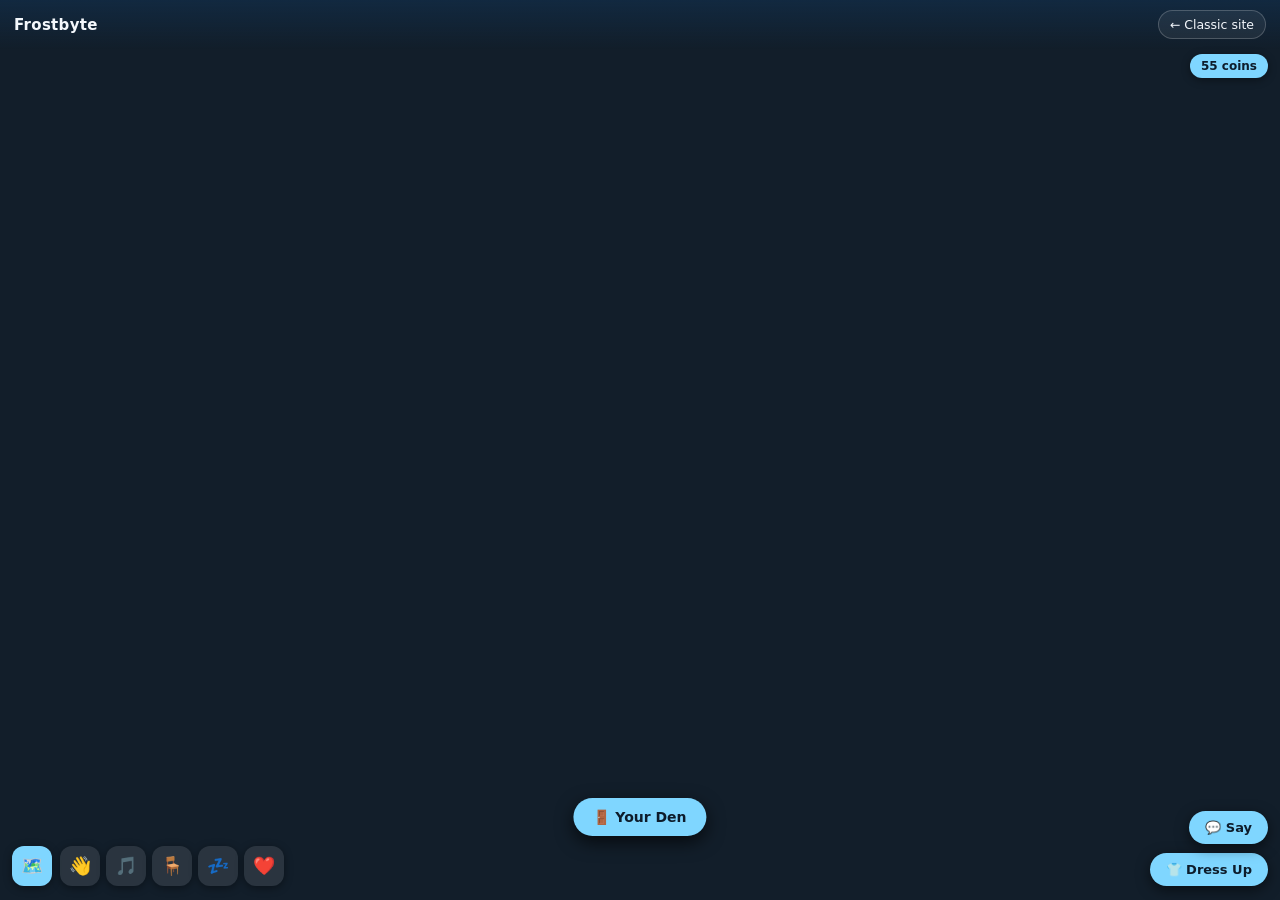
==== frostbyte/index.html @ 54ac54a5 "Deploy full package: portfolio + DominikOS + card games + Frostbyte (H1-H4) Fresh production build o" ====
<!doctype html>
<html lang="en">
<head>
  <meta charset="UTF-8" />
  <meta name="viewport" content="width=device-width, initial-scale=1.0, maximum-scale=1.0, user-scalable=no" />
  <meta name="theme-color" content="#122a42" />
  <title>Frostbyte — a Dominik Machowiak original</title>
  <meta name="description" content="Frostbyte: a cosy penguin hangout, an original mini-world built by Dominik Machowiak." />
  <link rel="icon" href="/os/icons/frostbyte.svg" />
  <style>
    :root { --bg:#122a42; --ink:#f4f8fc; --accent:#7fd6ff; --panel:#0d1c2b; }
    * { box-sizing: border-box; }
    html, body { margin:0; height:100%; background:var(--bg); color:var(--ink);
      font-family: ui-rounded, "Segoe UI", system-ui, sans-serif; overflow:hidden; overscroll-behavior:none; }
    #game { position:fixed; inset:0; width:100%; height:100%; display:block; touch-action:none; }

    /* ---- HUD ---- */
    .hud { position:fixed; z-index:5; pointer-events:none; }
    #titlebar { top:0; left:0; right:0; padding:10px 14px; display:flex; gap:12px; align-items:center;
      background:linear-gradient(#122a42ee, #122a4200); }
    #titlebar .name { font-weight:800; letter-spacing:.3px; font-size:15px; }
    #back-link { pointer-events:auto; text-decoration:none; color:var(--ink); font-size:12.5px;
      border:1px solid #ffffff33; padding:6px 11px; border-radius:999px; background:#ffffff10; white-space:nowrap; }
    #back-link:hover { background:#ffffff22; }
    #titlebar .spacer { flex:1; }

    #coin-counter { top:54px; right:12px; font-size:12px; font-weight:700; color:#0d1c2b;
      background:var(--accent); padding:5px 11px; border-radius:999px; box-shadow:0 2px 8px #0006; }

    /* ---- Dialogue overlay (NPC speech / shop / dress-up), game1 typeHtml pattern ---- */
    #dialogue-overlay { position:fixed; inset:0; z-index:30; display:flex; align-items:flex-end;
      justify-content:center; padding:0 0 max(18px, env(safe-area-inset-bottom)); background:#0006; }
    #dialogue-overlay.hidden { display:none; }
    #dialogue-box { width:min(680px, 94vw); background:#fbfbfe; color:#1a1a22; border-radius:16px;
      box-shadow:0 18px 50px #000a; padding:18px 20px; border:3px solid #0d1c2b; }
    #dialogue-header { display:flex; align-items:baseline; gap:10px; flex-wrap:wrap; margin-bottom:8px; }
    #dialogue-title { margin:0; font-size:19px; }
    #dialogue-body { font-size:16px; line-height:1.55; min-height:2.6em; }
    #dialogue-footer { display:flex; align-items:center; gap:10px; margin-top:16px; }
    #dialogue-footer button { font:inherit; font-weight:700; border-radius:10px; padding:9px 15px;
      cursor:pointer; border:2px solid #0d1c2b; background:#fff; }
    #dialogue-close { margin-left:auto; background:#122a42 !important; color:#fff; }

    /* ---- Dress Up HUD button ---- */
    #dressup-btn { position:fixed; z-index:6; right:12px; bottom:14px; pointer-events:auto;
      font:inherit; font-weight:700; font-size:13px; color:#0d1c2b; background:var(--accent);
      border:none; border-radius:999px; padding:9px 16px; cursor:pointer; box-shadow:0 4px 14px #0008; }
    #dressup-btn:active { transform:translateY(1px); }

    /* ---- Customize (dress-up) overlay ---- */
    #customize-overlay { position:fixed; inset:0; z-index:31; display:flex; align-items:center;
      justify-content:center; padding:16px; background:#0009; }
    #customize-overlay.hidden { display:none; }
    #customize-panel { width:min(560px, 96vw); max-height:90vh; overflow:auto; background:#fbfbfe;
      color:#1a1a22; border-radius:16px; box-shadow:0 18px 50px #000a; border:3px solid #0d1c2b; padding:16px 18px; }
    #customize-panel header { display:flex; align-items:center; gap:12px; margin-bottom:12px; }
    #customize-title { margin:0; font-size:20px; flex:1; }
    #customize-coins { font-weight:800; color:#0d1c2b; background:var(--accent); padding:4px 10px; border-radius:999px; font-size:13px; }
    #customize-close { font:inherit; font-weight:700; border:2px solid #0d1c2b; background:#122a42; color:#fff;
      border-radius:10px; padding:7px 12px; cursor:pointer; }
    #customize-tabs { display:flex; flex-wrap:wrap; gap:6px; margin-bottom:12px; }
    .cz-tab { font:inherit; font-weight:700; font-size:13px; border:2px solid #0d1c2b; background:#fff;
      color:#1a1a22; border-radius:999px; padding:6px 12px; cursor:pointer; }
    .cz-tab.active { background:#122a42; color:#fff; }
    #customize-grid { display:grid; grid-template-columns:repeat(auto-fill, minmax(96px, 1fr)); gap:8px; }
    .cz-cell { display:flex; flex-direction:column; align-items:center; gap:4px; font:inherit;
      border:2px solid #cdd6e0; background:#fff; border-radius:12px; padding:10px 6px; cursor:pointer; }
    .cz-cell.equipped { border-color:#2a7a7a; box-shadow:0 0 0 2px #2a7a7a55 inset; }
    .cz-cell.locked { opacity:.72; }
    .cz-swatch { width:34px; height:34px; border-radius:8px; border:2px solid #0d1c2b33; }
    .cz-swatch.cz-item { background:var(--tint, #ccc); }
    .cz-label { font-size:12px; font-weight:700; text-align:center; line-height:1.15; }
    .cz-state { font-size:11px; font-weight:800; color:#2a7a7a; }
    .cz-cell.locked .cz-state { color:#b06a2a; }

    /* ---- Interact prompt (shown near an interactable) ---- */
    #interact-prompt { position:fixed; z-index:6; left:50%; bottom:64px; transform:translate(-50%, 14px);
      pointer-events:auto; font:inherit; font-weight:700; font-size:14px; color:#0d1c2b; background:var(--accent);
      border:none; border-radius:999px; padding:11px 20px; cursor:pointer; opacity:0; display:none;
      box-shadow:0 6px 18px #000a; transition:opacity .15s, transform .15s; }
    #interact-prompt.show { display:inline-block; opacity:1; transform:translate(-50%, 0); }
    #interact-prompt:active { transform:translate(-50%, 2px); }

    /* ---- Coin toast (earned coins after a minigame) ---- */
    #coin-toast { position:fixed; z-index:7; left:50%; top:72px; transform:translate(-50%, -8px);
      font-weight:800; font-size:15px; color:#0b1a00; background:#86bc25; padding:8px 16px; border-radius:999px;
      box-shadow:0 4px 14px #0008; opacity:0; display:none; transition:opacity .3s, transform .3s; pointer-events:none; }
    #coin-toast.show { display:block; opacity:1; transform:translate(-50%, 0); }

    /* ---- Social HUD: Say button + emote bar ---- */
    #say-btn { position:fixed; z-index:6; right:12px; bottom:56px; pointer-events:auto; font:inherit;
      font-weight:700; font-size:13px; color:#0d1c2b; background:var(--accent); border:none; border-radius:999px;
      padding:9px 16px; cursor:pointer; box-shadow:0 4px 14px #0008; }
    #say-btn:active { transform:translateY(1px); }
    /* Decorate (edit-mode) button — den-only, stacked above Say (FROSTBYTE-HOME-PLAN §4.2). */
    #edit-btn { position:fixed; z-index:6; right:12px; bottom:98px; pointer-events:auto; font:inherit;
      font-weight:700; font-size:13px; color:#0d1c2b; background:var(--accent); border:none; border-radius:999px;
      padding:9px 16px; cursor:pointer; box-shadow:0 4px 14px #0008; }
    #edit-btn:active { transform:translateY(1px); }
    /* Island map button — pinned bottom-left, the classic corner (FROSTBYTE-HOME-PLAN §2.1);
       the emote bar shifts right to make room. */
    #map-btn { position:fixed; z-index:6; left:12px; bottom:14px; pointer-events:auto; font-size:18px;
      line-height:1; width:40px; height:40px; border:none; border-radius:12px; color:#0d1c2b;
      background:var(--accent); cursor:pointer; box-shadow:0 2px 8px #0006; }
    #map-btn:active { transform:translateY(1px); }
    #emote-bar { position:fixed; z-index:6; left:60px; bottom:14px; display:flex; gap:6px; pointer-events:auto; }
    .emote-btn { font-size:18px; line-height:1; width:40px; height:40px; border:none; border-radius:12px;
      background:#ffffff1a; cursor:pointer; box-shadow:0 2px 8px #0006; }
    .emote-btn:hover { background:#ffffff33; }
    .emote-btn:active { transform:translateY(1px); }

    .sr-only { position:absolute; width:1px; height:1px; padding:0; margin:-1px; overflow:hidden;
      clip:rect(0,0,0,0); white-space:nowrap; border:0; }
  </style>
</head>
<body>
  <canvas id="game" aria-label="Frostbyte — a cosy penguin hangout"></canvas>

  <!-- HUD -->
  <div id="titlebar" class="hud">
    <div class="name">Frostbyte</div>
    <div class="spacer"></div>
    <a id="back-link" href="../">← Classic site</a>
  </div>
  <div id="coin-counter" class="hud" hidden>0 coins</div>
  <button id="dressup-btn" type="button">👕 Dress Up</button>
  <button id="interact-prompt" type="button">▶ Interact</button>
  <div id="coin-toast" role="status" aria-live="polite"></div>
  <button id="say-btn" type="button">💬 Say</button>
  <button id="edit-btn" type="button" hidden>🖌️ Decorate</button>
  <button id="map-btn" type="button" aria-label="Island map (M)" title="Island map (M)">🗺️</button>
  <div id="emote-bar" aria-label="Emotes"></div>
  <div id="chat-live" class="sr-only" aria-live="polite"></div>

  <!-- Customize (dress-up) overlay -->
  <div id="customize-overlay" class="hidden" role="dialog" aria-modal="true" aria-labelledby="customize-title">
    <div id="customize-panel">
      <header>
        <h2 id="customize-title">Dress Up</h2>
        <span id="customize-coins" aria-live="polite">0 coins</span>
        <button id="customize-close" type="button" aria-label="Close">Close ✕</button>
      </header>
      <div id="customize-tabs" role="tablist"></div>
      <div id="customize-grid"></div>
    </div>
  </div>

  <!-- Dialogue overlay -->
  <div id="dialogue-overlay" class="hidden" role="dialog" aria-modal="true" aria-labelledby="dialogue-title">
    <div id="dialogue-box">
      <header id="dialogue-header">
        <h2 id="dialogue-title"></h2>
      </header>
      <div id="dialogue-body"></div>
      <footer id="dialogue-footer">
        <button id="dialogue-close" type="button" aria-label="Close">Close ✕</button>
      </footer>
    </div>
  </div>

  <!-- SEO / no-JS fallback -->
  <noscript>
    <div style="padding:24px; max-width:640px; margin:auto;">
      <h1>Frostbyte</h1>
      <p>An original penguin hangout by Dominik Machowiak. Enable JavaScript to play it, or
         visit the <a href="https://dominikmachowiak.com">classic site</a>.</p>
    </div>
  </noscript>

  <!-- os-bridge MUST load before main.js so KAPLAY captures the right references -->
  <script src="./os-bridge.js"></script>
  <script type="module" src="./main.js"></script>
</body>
</html>
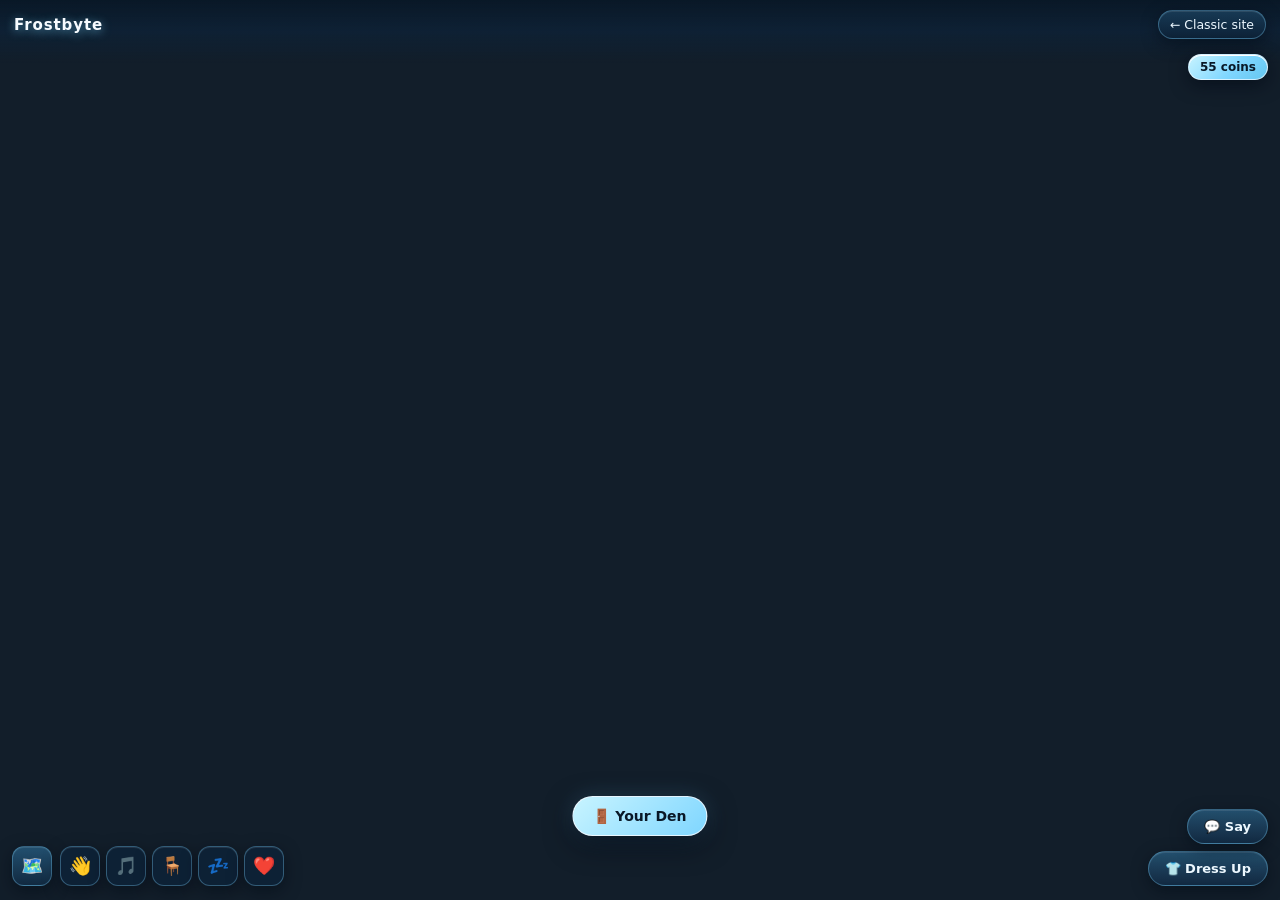
==== commit c9aaf358: "Deploy 2026-07-22 13:35" ====
--- a/frostbyte/index.html
+++ b/frostbyte/index.html
@@ -104,10 +104,88 @@
       background:var(--accent); cursor:pointer; box-shadow:0 2px 8px #0006; }
     #map-btn:active { transform:translateY(1px); }
     #emote-bar { position:fixed; z-index:6; left:60px; bottom:14px; display:flex; gap:6px; pointer-events:auto; }
+    #emote-bar[hidden] { display:none; }
     .emote-btn { font-size:18px; line-height:1; width:40px; height:40px; border:none; border-radius:12px;
       background:#ffffff1a; cursor:pointer; box-shadow:0 2px 8px #0006; }
     .emote-btn:hover { background:#ffffff33; }
     .emote-btn:active { transform:translateY(1px); }
+
+    /* ---- Frosted-ice polish system ---- */
+    :root {
+      --bg:#091827; --ink:#edf8ff; --muted:#a9c6d9; --accent:#7fd6ff;
+      --accent-deep:#3b8fb8; --panel:#122a42; --panel-hi:#193d59;
+      --glass:#0d2238e8; --rim:#7fd6ff55; --amber:#ffba5c; --shadow:#020914cc;
+    }
+    html, body { background:var(--bg); color:var(--ink); font-family:"Segoe UI", system-ui, sans-serif; }
+    #titlebar { padding:10px 14px 24px; background:linear-gradient(180deg, #091827f5 0%, #0d2238bd 48%, transparent 100%); }
+    #titlebar .name { color:#f7fbff; letter-spacing:.9px; text-shadow:0 2px 10px #7fd6ff99; }
+    #back-link, #dressup-btn, #say-btn, #edit-btn, #map-btn, .emote-btn,
+    #dialogue-footer button, #customize-close, .cz-tab {
+      color:var(--ink); background:linear-gradient(180deg, #193d59ed, #0d2238f2);
+      border:1px solid var(--rim); box-shadow:inset 0 1px 0 #ffffff18, 0 5px 16px #02091480;
+      transition:transform .14s ease, border-color .14s ease, background .14s ease, box-shadow .14s ease;
+    }
+    #back-link:hover, #dressup-btn:hover, #say-btn:hover, #edit-btn:hover, #map-btn:hover,
+    .emote-btn:hover, #dialogue-footer button:hover, #customize-close:hover, .cz-tab:hover {
+      background:linear-gradient(180deg, #245373f2, #122a42f5); border-color:#7fd6ffaa;
+      box-shadow:inset 0 1px 0 #ffffff20, 0 6px 20px #020914a8, 0 0 0 1px #7fd6ff22;
+    }
+    #back-link:focus-visible, #dressup-btn:focus-visible, #say-btn:focus-visible, #edit-btn:focus-visible,
+    #map-btn:focus-visible, .emote-btn:focus-visible, #dialogue-footer button:focus-visible,
+    #customize-close:focus-visible, .cz-tab:focus-visible, .cz-cell:focus-visible {
+      outline:2px solid var(--accent); outline-offset:3px;
+    }
+    #dressup-btn, #say-btn, #edit-btn { color:var(--ink); background:linear-gradient(180deg, #245373ed, #122a42f2); }
+    #map-btn { color:var(--ink); background:linear-gradient(180deg, #245373f2, #122a42f5); }
+    .emote-btn { color:var(--ink); background:#0d2238dc; }
+    #coin-counter, #customize-coins { color:#091827; background:linear-gradient(135deg, #c8f4ff, #7fd6ff 58%, #65c6ef); border:1px solid #f7fbffaa; box-shadow:inset 0 1px 0 #fff, 0 5px 18px #02091499; }
+    #coin-counter.bump { animation:coin-bump .38s cubic-bezier(.2,.9,.25,1.35); }
+
+    #dialogue-overlay, #customize-overlay { background:#020914b8; backdrop-filter:blur(8px); -webkit-backdrop-filter:blur(8px); }
+    #dialogue-box, #customize-panel {
+      color:var(--ink); background:linear-gradient(155deg, #193d59f2, #0d2238f7 52%, #091827fa);
+      border:1px solid var(--rim); border-radius:18px;
+      box-shadow:inset 0 1px 0 #ffffff20, 0 22px 70px var(--shadow), 0 0 0 1px #091827;
+      backdrop-filter:blur(14px); -webkit-backdrop-filter:blur(14px);
+    }
+    #customize-panel, #catalog-panel, #map-panel, #chat-panel, #edit-tray-strip { scrollbar-width:thin; scrollbar-color:#3b8fb8 #091827; }
+    :is(#customize-panel, #catalog-panel, #map-panel, #chat-panel, #edit-tray-strip)::-webkit-scrollbar { width:9px; height:8px; }
+    :is(#customize-panel, #catalog-panel, #map-panel, #chat-panel, #edit-tray-strip)::-webkit-scrollbar-track { background:#091827; }
+    :is(#customize-panel, #catalog-panel, #map-panel, #chat-panel, #edit-tray-strip)::-webkit-scrollbar-thumb { background:#3b8fb8; border:2px solid #091827; border-radius:999px; }
+    #dialogue-title, #customize-title { color:#f7fbff; letter-spacing:.25px; }
+    #dialogue-body { color:#dcecff; }
+    #dialogue-footer button { border:1px solid var(--rim); }
+    #dialogue-close { background:linear-gradient(180deg, #245373, #122a42) !important; color:var(--ink); }
+    #customize-close { border:1px solid var(--rim); }
+    .cz-tab { border:1px solid #7fd6ff3d; color:var(--muted); }
+    .cz-tab.active { color:#091827; background:linear-gradient(135deg, #c8f4ff, #7fd6ff); border-color:#c8f4ff; }
+    .cz-cell { color:var(--ink); border:1px solid #7fd6ff2f; background:linear-gradient(155deg, #193d59a6, #0d2238d9); box-shadow:inset 0 1px 0 #ffffff10; }
+    .cz-cell:hover { border-color:#7fd6ff99; background:linear-gradient(155deg, #245373b8, #122a42e8); transform:translateY(-1px); }
+    .cz-cell.equipped { border-color:var(--accent); box-shadow:0 0 0 2px #7fd6ff35 inset, 0 7px 18px #02091466; }
+    .cz-swatch { border-color:#c8f4ff66; box-shadow:inset 0 0 0 1px #09182780; }
+    .cz-state { color:var(--accent); }
+    .cz-cell.locked .cz-state { color:var(--amber); }
+
+    #interact-prompt { color:#091827; background:linear-gradient(135deg, #c8f4ff, #7fd6ff); border:1px solid #f7fbffcc; box-shadow:0 8px 28px #020914b8, 0 0 22px #7fd6ff35; }
+    #interact-prompt.show { animation:prompt-bob 1.8s ease-in-out .25s infinite; }
+    #interact-prompt:active { animation:none; }
+    #coin-toast { color:#3d2708; background:linear-gradient(135deg, #ffe2a1, #ffba5c); border:1px solid #fff0c7; box-shadow:0 8px 28px #020914b8, 0 0 20px #ffba5c33; }
+    #coin-toast.show { animation:toast-pop .34s cubic-bezier(.2,.9,.25,1.2); }
+
+    body::before { content:"FROSTBYTE"; position:fixed; inset:0; z-index:1000; display:grid; place-items:center;
+      pointer-events:none; color:#f7fbff; background:radial-gradient(circle at 50% 44%, #193d59, #091827 64%);
+      font-size:clamp(28px, 7vw, 64px); font-weight:900; letter-spacing:.18em; text-shadow:0 0 28px #7fd6ff88;
+      animation:frostbyte-boot 1.2s ease both; }
+    @keyframes frostbyte-boot { 0% { opacity:1; letter-spacing:.25em; } 52% { opacity:1; letter-spacing:.18em; } 100% { opacity:0; visibility:hidden; } }
+    @keyframes prompt-bob { 0%,100% { transform:translate(-50%, 0); } 50% { transform:translate(-50%, -3px); } }
+    @keyframes coin-bump { 0%,100% { transform:scale(1); } 45% { transform:scale(1.13); } }
+    @keyframes toast-pop { from { opacity:0; transform:translate(-50%, -12px) scale(.9); } to { opacity:1; transform:translate(-50%, 0) scale(1); } }
+    @media (prefers-reduced-motion: reduce) {
+      body::before { display:none; animation:none; }
+      #interact-prompt.show, #coin-toast.show, #coin-counter.bump { animation:none; }
+      #back-link, #dressup-btn, #say-btn, #edit-btn, #map-btn, .emote-btn,
+      #dialogue-footer button, #customize-close, .cz-tab, .cz-cell { transition:none; }
+    }
 
     .sr-only { position:absolute; width:1px; height:1px; padding:0; margin:-1px; overflow:hidden;
       clip:rect(0,0,0,0); white-space:nowrap; border:0; }
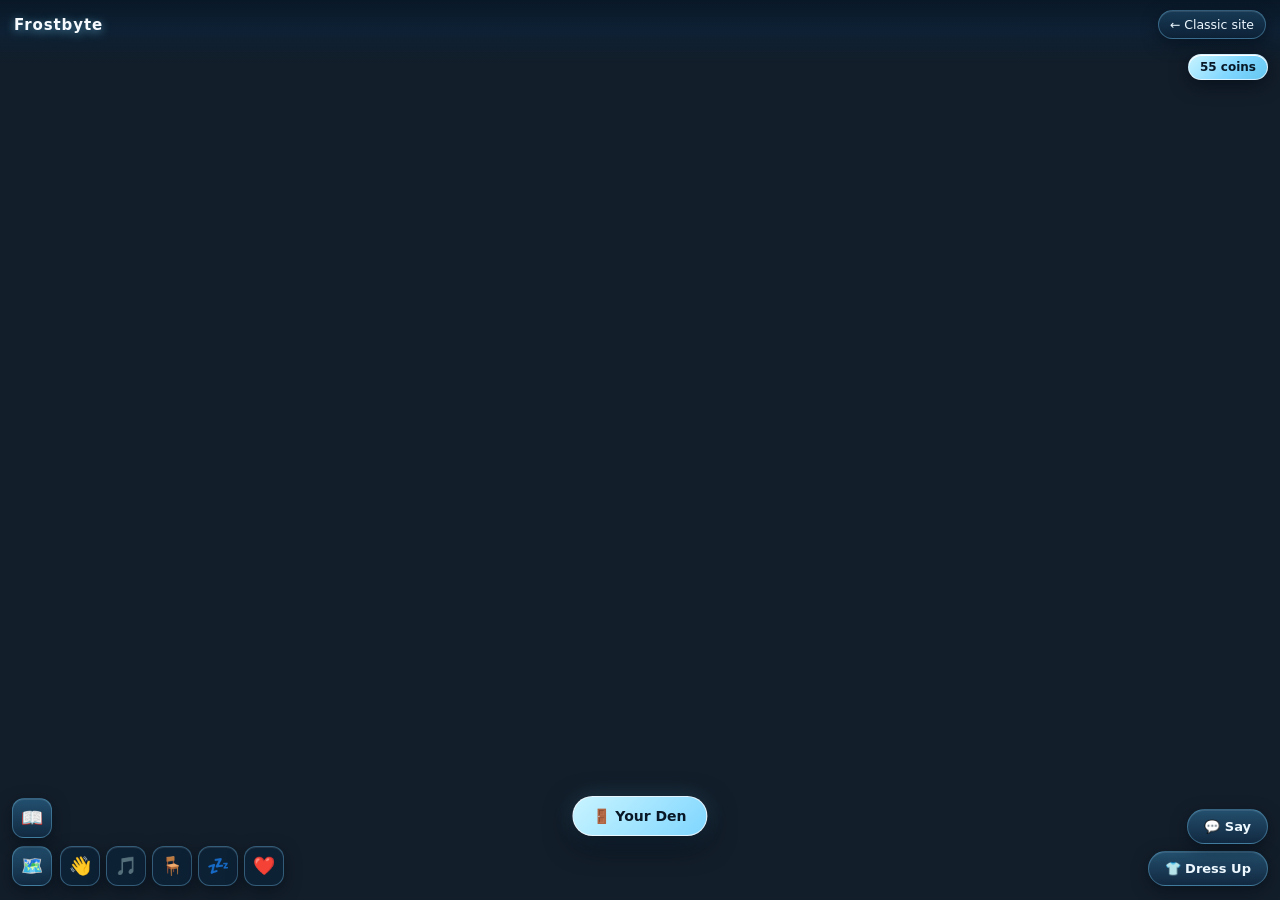
==== commit 9aa3bc59: "Deploy 2026-07-22 21:45" ====
--- a/frostbyte/index.html
+++ b/frostbyte/index.html
@@ -31,15 +31,37 @@
     #dialogue-overlay { position:fixed; inset:0; z-index:30; display:flex; align-items:flex-end;
       justify-content:center; padding:0 0 max(18px, env(safe-area-inset-bottom)); background:#0006; }
     #dialogue-overlay.hidden { display:none; }
-    #dialogue-box { width:min(680px, 94vw); background:#fbfbfe; color:#1a1a22; border-radius:16px;
-      box-shadow:0 18px 50px #000a; padding:18px 20px; border:3px solid #0d1c2b; }
-    #dialogue-header { display:flex; align-items:baseline; gap:10px; flex-wrap:wrap; margin-bottom:8px; }
+    #dialogue-box { width:min(760px, 94vw); display:grid; grid-template-columns:1fr; gap:14px;
+      background:#fbfbfe; color:#1a1a22; border-radius:16px; box-shadow:0 18px 50px #000a;
+      padding:16px; border:3px solid #0d1c2b; }
+    #dialogue-box.has-portrait { grid-template-columns:150px minmax(0, 1fr); }
+    #dialogue-portrait-frame { align-self:stretch; min-height:176px; margin:0; overflow:hidden;
+      display:grid; place-items:end center; border:5px solid #3b281d; border-radius:10px;
+      background:linear-gradient(#cfe0f2, #7fa1ba); box-shadow:inset 0 0 0 3px #8b6042; }
+    #dialogue-portrait-frame[hidden] { display:none; }
+    #dialogue-portrait { display:block; width:100%; height:100%; object-fit:cover; }
+    #dialogue-content { min-width:0; display:flex; flex-direction:column; }
+    #dialogue-header { display:flex; align-items:center; gap:10px; flex-wrap:wrap; margin-bottom:10px; }
+    #dialogue-name-plaque { display:inline-flex; align-items:baseline; gap:9px; padding:6px 12px;
+      border:2px solid #3b281d; border-radius:6px; background:#6b4a33; box-shadow:inset 0 0 0 2px #8b6042; }
     #dialogue-title { margin:0; font-size:19px; }
-    #dialogue-body { font-size:16px; line-height:1.55; min-height:2.6em; }
+    #dialogue-subtitle { font-size:12px; color:#cfe0f2; font-weight:700; }
+    #dialogue-body { font-size:16px; line-height:1.55; min-height:2.6em; white-space:pre-line; }
+    #dialogue-page { min-height:1.2em; margin-top:7px; color:#a9c6d9; font-size:12px; font-weight:800; }
+    #dialogue-choices { display:grid; gap:8px; margin-top:12px; }
+    #dialogue-choices:empty { display:none; }
+    #dialogue-choices button { width:100%; text-align:left; font:inherit; font-weight:750; cursor:pointer;
+      padding:9px 12px; border:2px solid #3b281d; border-radius:7px; }
+    #dialogue-choices button:focus-visible { outline:3px solid #ffb45e; outline-offset:2px; }
     #dialogue-footer { display:flex; align-items:center; gap:10px; margin-top:16px; }
     #dialogue-footer button { font:inherit; font-weight:700; border-radius:10px; padding:9px 15px;
       cursor:pointer; border:2px solid #0d1c2b; background:#fff; }
     #dialogue-close { margin-left:auto; background:#122a42 !important; color:#fff; }
+    @media (max-width:520px) {
+      #dialogue-box.has-portrait { grid-template-columns:86px minmax(0, 1fr); gap:10px; }
+      #dialogue-portrait-frame { min-height:108px; }
+      #dialogue-body { font-size:14px; }
+    }
 
     /* ---- Dress Up HUD button ---- */
     #dressup-btn { position:fixed; z-index:6; right:12px; bottom:14px; pointer-events:auto;
@@ -99,10 +121,12 @@
     #edit-btn:active { transform:translateY(1px); }
     /* Island map button — pinned bottom-left, the classic corner (FROSTBYTE-HOME-PLAN §2.1);
        the emote bar shifts right to make room. */
-    #map-btn { position:fixed; z-index:6; left:12px; bottom:14px; pointer-events:auto; font-size:18px;
+    #map-btn, #journal-btn { position:fixed; z-index:6; left:12px; pointer-events:auto; font-size:18px;
       line-height:1; width:40px; height:40px; border:none; border-radius:12px; color:#0d1c2b;
       background:var(--accent); cursor:pointer; box-shadow:0 2px 8px #0006; }
-    #map-btn:active { transform:translateY(1px); }
+    #map-btn { bottom:14px; }
+    #journal-btn { bottom:62px; }
+    #map-btn:active, #journal-btn:active { transform:translateY(1px); }
     #emote-bar { position:fixed; z-index:6; left:60px; bottom:14px; display:flex; gap:6px; pointer-events:auto; }
     #emote-bar[hidden] { display:none; }
     .emote-btn { font-size:18px; line-height:1; width:40px; height:40px; border:none; border-radius:12px;
@@ -119,41 +143,52 @@
     html, body { background:var(--bg); color:var(--ink); font-family:"Segoe UI", system-ui, sans-serif; }
     #titlebar { padding:10px 14px 24px; background:linear-gradient(180deg, #091827f5 0%, #0d2238bd 48%, transparent 100%); }
     #titlebar .name { color:#f7fbff; letter-spacing:.9px; text-shadow:0 2px 10px #7fd6ff99; }
-    #back-link, #dressup-btn, #say-btn, #edit-btn, #map-btn, .emote-btn,
+    #back-link, #dressup-btn, #say-btn, #edit-btn, #map-btn, #journal-btn, .emote-btn,
     #dialogue-footer button, #customize-close, .cz-tab {
       color:var(--ink); background:linear-gradient(180deg, #193d59ed, #0d2238f2);
       border:1px solid var(--rim); box-shadow:inset 0 1px 0 #ffffff18, 0 5px 16px #02091480;
       transition:transform .14s ease, border-color .14s ease, background .14s ease, box-shadow .14s ease;
     }
-    #back-link:hover, #dressup-btn:hover, #say-btn:hover, #edit-btn:hover, #map-btn:hover,
+    #back-link:hover, #dressup-btn:hover, #say-btn:hover, #edit-btn:hover, #map-btn:hover, #journal-btn:hover,
     .emote-btn:hover, #dialogue-footer button:hover, #customize-close:hover, .cz-tab:hover {
       background:linear-gradient(180deg, #245373f2, #122a42f5); border-color:#7fd6ffaa;
       box-shadow:inset 0 1px 0 #ffffff20, 0 6px 20px #020914a8, 0 0 0 1px #7fd6ff22;
     }
     #back-link:focus-visible, #dressup-btn:focus-visible, #say-btn:focus-visible, #edit-btn:focus-visible,
-    #map-btn:focus-visible, .emote-btn:focus-visible, #dialogue-footer button:focus-visible,
+    #map-btn:focus-visible, #journal-btn:focus-visible, .emote-btn:focus-visible, #dialogue-footer button:focus-visible,
     #customize-close:focus-visible, .cz-tab:focus-visible, .cz-cell:focus-visible {
       outline:2px solid var(--accent); outline-offset:3px;
     }
     #dressup-btn, #say-btn, #edit-btn { color:var(--ink); background:linear-gradient(180deg, #245373ed, #122a42f2); }
-    #map-btn { color:var(--ink); background:linear-gradient(180deg, #245373f2, #122a42f5); }
+    #map-btn, #journal-btn { color:var(--ink); background:linear-gradient(180deg, #245373f2, #122a42f5); }
     .emote-btn { color:var(--ink); background:#0d2238dc; }
     #coin-counter, #customize-coins { color:#091827; background:linear-gradient(135deg, #c8f4ff, #7fd6ff 58%, #65c6ef); border:1px solid #f7fbffaa; box-shadow:inset 0 1px 0 #fff, 0 5px 18px #02091499; }
     #coin-counter.bump { animation:coin-bump .38s cubic-bezier(.2,.9,.25,1.35); }
 
     #dialogue-overlay, #customize-overlay { background:#020914b8; backdrop-filter:blur(8px); -webkit-backdrop-filter:blur(8px); }
-    #dialogue-box, #customize-panel {
+    #customize-panel {
       color:var(--ink); background:linear-gradient(155deg, #193d59f2, #0d2238f7 52%, #091827fa);
       border:1px solid var(--rim); border-radius:18px;
       box-shadow:inset 0 1px 0 #ffffff20, 0 22px 70px var(--shadow), 0 0 0 1px #091827;
       backdrop-filter:blur(14px); -webkit-backdrop-filter:blur(14px);
     }
+    #dialogue-box { color:var(--ink); background:linear-gradient(145deg, #7c583d, #6b4a33 55%, #4c3426);
+      border:5px solid #3b281d; border-radius:12px; box-shadow:inset 0 0 0 3px #9a6b48,
+      0 22px 70px var(--shadow); }
+    #dialogue-content { padding:2px 4px; }
+    #dialogue-body { color:#e8f3fc; padding:13px 14px; border:2px solid #274861; border-radius:8px;
+      background:linear-gradient(160deg, #193d59, #122a42); box-shadow:inset 0 0 18px #091827aa; }
+    #dialogue-name-plaque { border-color:#2f2018; background:linear-gradient(#7c583d, #5b3e2d);
+      box-shadow:inset 0 0 0 2px #9a6b48, 0 3px 0 #2f2018; }
     #customize-panel, #catalog-panel, #map-panel, #chat-panel, #edit-tray-strip { scrollbar-width:thin; scrollbar-color:#3b8fb8 #091827; }
     :is(#customize-panel, #catalog-panel, #map-panel, #chat-panel, #edit-tray-strip)::-webkit-scrollbar { width:9px; height:8px; }
     :is(#customize-panel, #catalog-panel, #map-panel, #chat-panel, #edit-tray-strip)::-webkit-scrollbar-track { background:#091827; }
     :is(#customize-panel, #catalog-panel, #map-panel, #chat-panel, #edit-tray-strip)::-webkit-scrollbar-thumb { background:#3b8fb8; border:2px solid #091827; border-radius:999px; }
     #dialogue-title, #customize-title { color:#f7fbff; letter-spacing:.25px; }
-    #dialogue-body { color:#dcecff; }
+    #dialogue-subtitle { color:#cfe0f2; }
+    #dialogue-page { color:#d6e5ef; }
+    #dialogue-choices button { color:#f7fbff; border-color:#c79a6b; background:linear-gradient(#7c583d, #5b3e2d); }
+    #dialogue-choices button:hover { border-color:#ffcf92; background:linear-gradient(#8b6042, #6b4a33); }
     #dialogue-footer button { border:1px solid var(--rim); }
     #dialogue-close { background:linear-gradient(180deg, #245373, #122a42) !important; color:var(--ink); }
     #customize-close { border:1px solid var(--rim); }
@@ -183,7 +218,7 @@
     @media (prefers-reduced-motion: reduce) {
       body::before { display:none; animation:none; }
       #interact-prompt.show, #coin-toast.show, #coin-counter.bump { animation:none; }
-      #back-link, #dressup-btn, #say-btn, #edit-btn, #map-btn, .emote-btn,
+      #back-link, #dressup-btn, #say-btn, #edit-btn, #map-btn, #journal-btn, .emote-btn,
       #dialogue-footer button, #customize-close, .cz-tab, .cz-cell { transition:none; }
     }
 
@@ -207,6 +242,7 @@
   <button id="say-btn" type="button">💬 Say</button>
   <button id="edit-btn" type="button" hidden>🖌️ Decorate</button>
   <button id="map-btn" type="button" aria-label="Island map (M)" title="Island map (M)">🗺️</button>
+  <button id="journal-btn" type="button" aria-label="Curio Log (J)" title="Curio Log (J)">📖</button>
   <div id="emote-bar" aria-label="Emotes"></div>
   <div id="chat-live" class="sr-only" aria-live="polite"></div>
 
@@ -226,13 +262,24 @@
   <!-- Dialogue overlay -->
   <div id="dialogue-overlay" class="hidden" role="dialog" aria-modal="true" aria-labelledby="dialogue-title">
     <div id="dialogue-box">
-      <header id="dialogue-header">
-        <h2 id="dialogue-title"></h2>
-      </header>
-      <div id="dialogue-body"></div>
-      <footer id="dialogue-footer">
-        <button id="dialogue-close" type="button" aria-label="Close">Close ✕</button>
-      </footer>
+      <figure id="dialogue-portrait-frame" hidden>
+        <img id="dialogue-portrait" alt="" />
+      </figure>
+      <section id="dialogue-content">
+        <header id="dialogue-header">
+          <div id="dialogue-name-plaque">
+            <h2 id="dialogue-title"></h2>
+            <span id="dialogue-subtitle" hidden></span>
+          </div>
+        </header>
+        <div id="dialogue-body"></div>
+        <div id="dialogue-page" aria-live="polite"></div>
+        <div id="dialogue-choices"></div>
+        <footer id="dialogue-footer">
+          <button id="dialogue-next" type="button" hidden>Next →</button>
+          <button id="dialogue-close" type="button" aria-label="Close">Close ✕</button>
+        </footer>
+      </section>
     </div>
   </div>
 
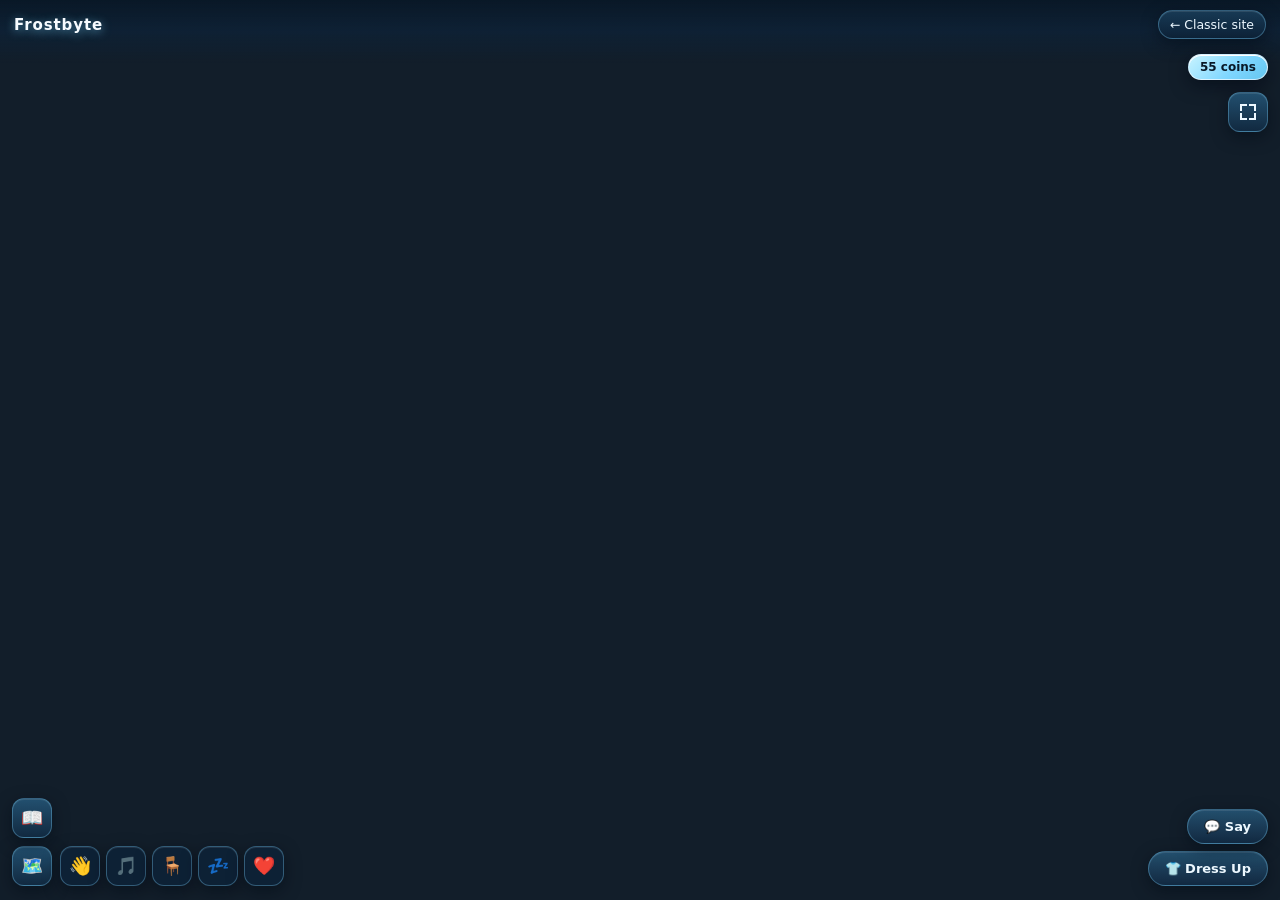
==== commit 1e346938: "Deploy 2026-09-25 16:32" ====
--- a/frostbyte/index.html
+++ b/frostbyte/index.html
@@ -127,6 +127,26 @@
     #map-btn { bottom:14px; }
     #journal-btn { bottom:62px; }
     #map-btn:active, #journal-btn:active { transform:translateY(1px); }
+    /* Full-screen toggle — top-right under the coin pill, same 40px ice-dark square as the map.
+       Four corner brackets point out (enter) or fold in (exit); drawn on whole pixels. */
+    #fullscreen-btn { position:fixed; z-index:6; top:92px; right:12px; width:40px; height:40px; padding:0;
+      display:grid; place-items:center; border-radius:12px; cursor:pointer; pointer-events:auto; }
+    #fullscreen-btn[hidden] { display:none; }
+    #fullscreen-btn svg { display:block; }
+    #fullscreen-btn path { fill:none; stroke:currentColor; stroke-width:2; stroke-linecap:square; }
+    #fullscreen-btn .fs-exit, #fullscreen-btn[aria-pressed="true"] .fs-enter { display:none; }
+    #fullscreen-btn[aria-pressed="true"] .fs-exit { display:inline; }
+    #fullscreen-btn:active { transform:translateY(1px); }
+    /* In full screen the page chrome goes (the wordmark band and the way back to the site):
+       only the game and its controls remain. */
+    :root:fullscreen #titlebar { display:none; }
+    :root:fullscreen #coin-counter { top:12px; }
+    :root:fullscreen #fullscreen-btn { top:50px; }
+    /* Stepping into full screen wipes a breath of frost off the glass, centre first. */
+    #frost-pane { position:fixed; inset:0; z-index:40; pointer-events:none; opacity:0;
+      background:radial-gradient(ellipse at 50% 50%, #edf8ff00 34%, #c8f4ff4d 60%, #edf8ffd9 100%); }
+    #frost-pane.clearing { animation:frost-clear .42s cubic-bezier(.2,.7,.2,1) both; }
+    @keyframes frost-clear { from { opacity:1; transform:scale(1); } to { opacity:0; transform:scale(1.4); } }
     #emote-bar { position:fixed; z-index:6; left:60px; bottom:14px; display:flex; gap:6px; pointer-events:auto; }
     #emote-bar[hidden] { display:none; }
     .emote-btn { font-size:18px; line-height:1; width:40px; height:40px; border:none; border-radius:12px;
@@ -143,24 +163,24 @@
     html, body { background:var(--bg); color:var(--ink); font-family:"Segoe UI", system-ui, sans-serif; }
     #titlebar { padding:10px 14px 24px; background:linear-gradient(180deg, #091827f5 0%, #0d2238bd 48%, transparent 100%); }
     #titlebar .name { color:#f7fbff; letter-spacing:.9px; text-shadow:0 2px 10px #7fd6ff99; }
-    #back-link, #dressup-btn, #say-btn, #edit-btn, #map-btn, #journal-btn, .emote-btn,
+    #back-link, #dressup-btn, #say-btn, #edit-btn, #map-btn, #journal-btn, #fullscreen-btn, .emote-btn,
     #dialogue-footer button, #customize-close, .cz-tab {
       color:var(--ink); background:linear-gradient(180deg, #193d59ed, #0d2238f2);
       border:1px solid var(--rim); box-shadow:inset 0 1px 0 #ffffff18, 0 5px 16px #02091480;
       transition:transform .14s ease, border-color .14s ease, background .14s ease, box-shadow .14s ease;
     }
     #back-link:hover, #dressup-btn:hover, #say-btn:hover, #edit-btn:hover, #map-btn:hover, #journal-btn:hover,
-    .emote-btn:hover, #dialogue-footer button:hover, #customize-close:hover, .cz-tab:hover {
+    #fullscreen-btn:hover, .emote-btn:hover, #dialogue-footer button:hover, #customize-close:hover, .cz-tab:hover {
       background:linear-gradient(180deg, #245373f2, #122a42f5); border-color:#7fd6ffaa;
       box-shadow:inset 0 1px 0 #ffffff20, 0 6px 20px #020914a8, 0 0 0 1px #7fd6ff22;
     }
     #back-link:focus-visible, #dressup-btn:focus-visible, #say-btn:focus-visible, #edit-btn:focus-visible,
-    #map-btn:focus-visible, #journal-btn:focus-visible, .emote-btn:focus-visible, #dialogue-footer button:focus-visible,
+    #map-btn:focus-visible, #journal-btn:focus-visible, #fullscreen-btn:focus-visible, .emote-btn:focus-visible, #dialogue-footer button:focus-visible,
     #customize-close:focus-visible, .cz-tab:focus-visible, .cz-cell:focus-visible {
       outline:2px solid var(--accent); outline-offset:3px;
     }
     #dressup-btn, #say-btn, #edit-btn { color:var(--ink); background:linear-gradient(180deg, #245373ed, #122a42f2); }
-    #map-btn, #journal-btn { color:var(--ink); background:linear-gradient(180deg, #245373f2, #122a42f5); }
+    #map-btn, #journal-btn, #fullscreen-btn { color:var(--ink); background:linear-gradient(180deg, #245373f2, #122a42f5); }
     .emote-btn { color:var(--ink); background:#0d2238dc; }
     #coin-counter, #customize-coins { color:#091827; background:linear-gradient(135deg, #c8f4ff, #7fd6ff 58%, #65c6ef); border:1px solid #f7fbffaa; box-shadow:inset 0 1px 0 #fff, 0 5px 18px #02091499; }
     #coin-counter.bump { animation:coin-bump .38s cubic-bezier(.2,.9,.25,1.35); }
@@ -217,8 +237,8 @@
     @keyframes toast-pop { from { opacity:0; transform:translate(-50%, -12px) scale(.9); } to { opacity:1; transform:translate(-50%, 0) scale(1); } }
     @media (prefers-reduced-motion: reduce) {
       body::before { display:none; animation:none; }
-      #interact-prompt.show, #coin-toast.show, #coin-counter.bump { animation:none; }
-      #back-link, #dressup-btn, #say-btn, #edit-btn, #map-btn, #journal-btn, .emote-btn,
+      #interact-prompt.show, #coin-toast.show, #coin-counter.bump, #frost-pane.clearing { animation:none; }
+      #back-link, #dressup-btn, #say-btn, #edit-btn, #map-btn, #journal-btn, #fullscreen-btn, .emote-btn,
       #dialogue-footer button, #customize-close, .cz-tab, .cz-cell { transition:none; }
     }
 
@@ -243,6 +263,13 @@
   <button id="edit-btn" type="button" hidden>🖌️ Decorate</button>
   <button id="map-btn" type="button" aria-label="Island map (M)" title="Island map (M)">🗺️</button>
   <button id="journal-btn" type="button" aria-label="Curio Log (J)" title="Curio Log (J)">📖</button>
+  <button id="fullscreen-btn" type="button" aria-pressed="false" aria-label="Play full screen" title="Play full screen" hidden>
+    <svg viewBox="0 0 20 20" width="20" height="20" aria-hidden="true" shape-rendering="crispEdges">
+      <path class="fs-enter" d="M3 8V3h5M12 3h5v5M17 12v5h-5M8 17H3v-5" />
+      <path class="fs-exit" d="M8 3v5H3M17 8h-5V3M12 17v-5h5M3 12h5v5" />
+    </svg>
+  </button>
+  <div id="frost-pane" aria-hidden="true"></div>
   <div id="emote-bar" aria-label="Emotes"></div>
   <div id="chat-live" class="sr-only" aria-live="polite"></div>
 
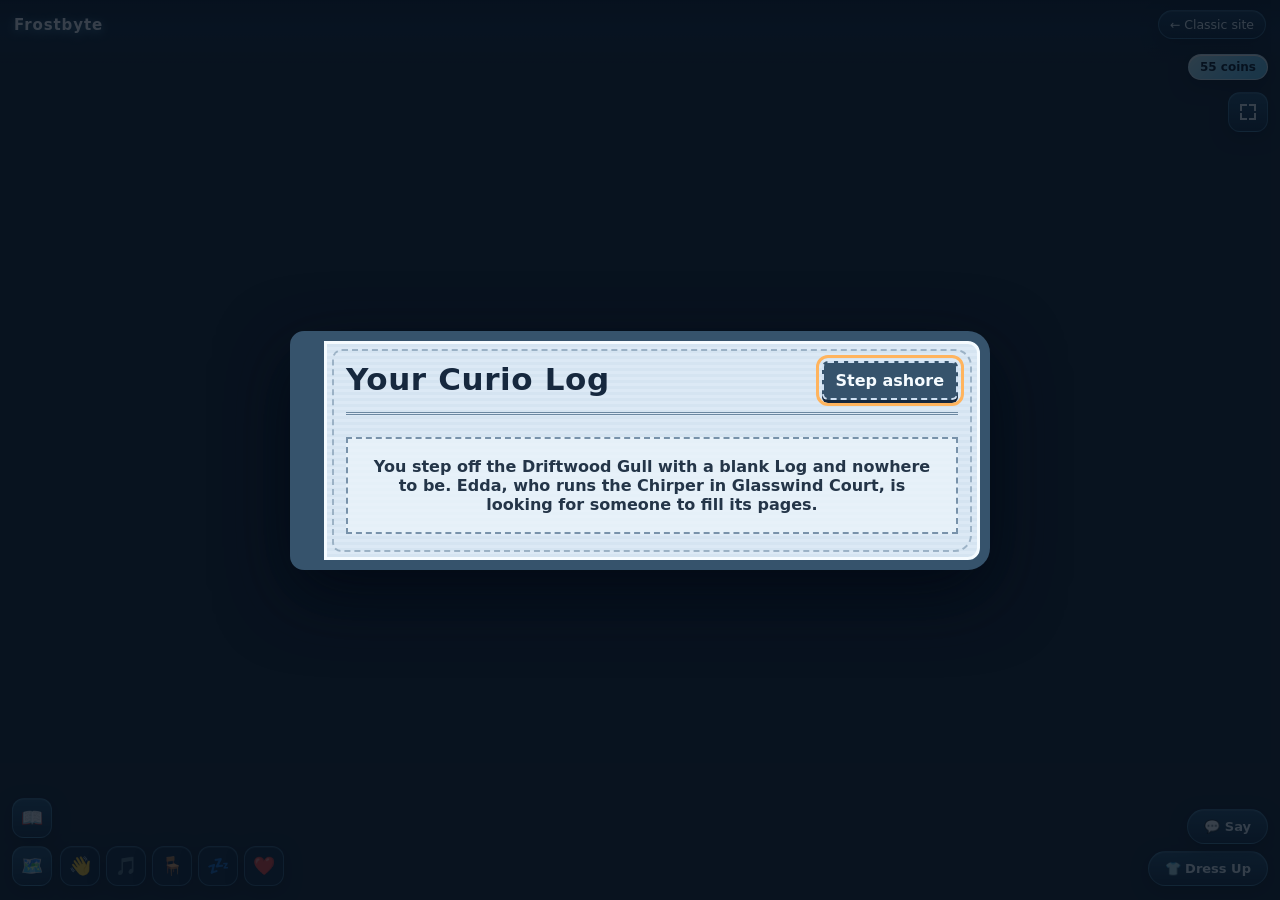
==== commit b5c40a75: "Deploy 2026-09-28 21:08" ====
--- a/frostbyte/index.html
+++ b/frostbyte/index.html
@@ -121,12 +121,13 @@
     #edit-btn:active { transform:translateY(1px); }
     /* Island map button — pinned bottom-left, the classic corner (FROSTBYTE-HOME-PLAN §2.1);
        the emote bar shifts right to make room. */
-    #map-btn, #journal-btn { position:fixed; z-index:6; left:12px; pointer-events:auto; font-size:18px;
+    #map-btn, #journal-btn, #dev-speed-btn { position:fixed; z-index:6; left:12px; pointer-events:auto; font-size:18px;
       line-height:1; width:40px; height:40px; border:none; border-radius:12px; color:#0d1c2b;
       background:var(--accent); cursor:pointer; box-shadow:0 2px 8px #0006; }
     #map-btn { bottom:14px; }
     #journal-btn { bottom:62px; }
-    #map-btn:active, #journal-btn:active { transform:translateY(1px); }
+    #dev-speed-btn { bottom:110px; }
+    #map-btn:active, #journal-btn:active, #dev-speed-btn:active { transform:translateY(1px); }
     /* Full-screen toggle — top-right under the coin pill, same 40px ice-dark square as the map.
        Four corner brackets point out (enter) or fold in (exit); drawn on whole pixels. */
     #fullscreen-btn { position:fixed; z-index:6; top:92px; right:12px; width:40px; height:40px; padding:0;
@@ -163,24 +164,24 @@
     html, body { background:var(--bg); color:var(--ink); font-family:"Segoe UI", system-ui, sans-serif; }
     #titlebar { padding:10px 14px 24px; background:linear-gradient(180deg, #091827f5 0%, #0d2238bd 48%, transparent 100%); }
     #titlebar .name { color:#f7fbff; letter-spacing:.9px; text-shadow:0 2px 10px #7fd6ff99; }
-    #back-link, #dressup-btn, #say-btn, #edit-btn, #map-btn, #journal-btn, #fullscreen-btn, .emote-btn,
+    #back-link, #dressup-btn, #say-btn, #edit-btn, #map-btn, #journal-btn, #dev-speed-btn, #fullscreen-btn, .emote-btn,
     #dialogue-footer button, #customize-close, .cz-tab {
       color:var(--ink); background:linear-gradient(180deg, #193d59ed, #0d2238f2);
       border:1px solid var(--rim); box-shadow:inset 0 1px 0 #ffffff18, 0 5px 16px #02091480;
       transition:transform .14s ease, border-color .14s ease, background .14s ease, box-shadow .14s ease;
     }
-    #back-link:hover, #dressup-btn:hover, #say-btn:hover, #edit-btn:hover, #map-btn:hover, #journal-btn:hover,
+    #back-link:hover, #dressup-btn:hover, #say-btn:hover, #edit-btn:hover, #map-btn:hover, #journal-btn:hover, #dev-speed-btn:hover,
     #fullscreen-btn:hover, .emote-btn:hover, #dialogue-footer button:hover, #customize-close:hover, .cz-tab:hover {
       background:linear-gradient(180deg, #245373f2, #122a42f5); border-color:#7fd6ffaa;
       box-shadow:inset 0 1px 0 #ffffff20, 0 6px 20px #020914a8, 0 0 0 1px #7fd6ff22;
     }
     #back-link:focus-visible, #dressup-btn:focus-visible, #say-btn:focus-visible, #edit-btn:focus-visible,
-    #map-btn:focus-visible, #journal-btn:focus-visible, #fullscreen-btn:focus-visible, .emote-btn:focus-visible, #dialogue-footer button:focus-visible,
+    #map-btn:focus-visible, #journal-btn:focus-visible, #dev-speed-btn:focus-visible, #fullscreen-btn:focus-visible, .emote-btn:focus-visible, #dialogue-footer button:focus-visible,
     #customize-close:focus-visible, .cz-tab:focus-visible, .cz-cell:focus-visible {
       outline:2px solid var(--accent); outline-offset:3px;
     }
     #dressup-btn, #say-btn, #edit-btn { color:var(--ink); background:linear-gradient(180deg, #245373ed, #122a42f2); }
-    #map-btn, #journal-btn, #fullscreen-btn { color:var(--ink); background:linear-gradient(180deg, #245373f2, #122a42f5); }
+    #map-btn, #journal-btn, #dev-speed-btn, #fullscreen-btn { color:var(--ink); background:linear-gradient(180deg, #245373f2, #122a42f5); }
     .emote-btn { color:var(--ink); background:#0d2238dc; }
     #coin-counter, #customize-coins { color:#091827; background:linear-gradient(135deg, #c8f4ff, #7fd6ff 58%, #65c6ef); border:1px solid #f7fbffaa; box-shadow:inset 0 1px 0 #fff, 0 5px 18px #02091499; }
     #coin-counter.bump { animation:coin-bump .38s cubic-bezier(.2,.9,.25,1.35); }
@@ -238,7 +239,7 @@
     @media (prefers-reduced-motion: reduce) {
       body::before { display:none; animation:none; }
       #interact-prompt.show, #coin-toast.show, #coin-counter.bump, #frost-pane.clearing { animation:none; }
-      #back-link, #dressup-btn, #say-btn, #edit-btn, #map-btn, #journal-btn, #fullscreen-btn, .emote-btn,
+      #back-link, #dressup-btn, #say-btn, #edit-btn, #map-btn, #journal-btn, #dev-speed-btn, #fullscreen-btn, .emote-btn,
       #dialogue-footer button, #customize-close, .cz-tab, .cz-cell { transition:none; }
     }
 
@@ -263,6 +264,7 @@
   <button id="edit-btn" type="button" hidden>🖌️ Decorate</button>
   <button id="map-btn" type="button" aria-label="Island map (M)" title="Island map (M)">🗺️</button>
   <button id="journal-btn" type="button" aria-label="Curio Log (J)" title="Curio Log (J)">📖</button>
+  <button id="dev-speed-btn" type="button" aria-label="Walk speed (dev): 1×" hidden>1×</button>
   <button id="fullscreen-btn" type="button" aria-pressed="false" aria-label="Play full screen" title="Play full screen" hidden>
     <svg viewBox="0 0 20 20" width="20" height="20" aria-hidden="true" shape-rendering="crispEdges">
       <path class="fs-enter" d="M3 8V3h5M12 3h5v5M17 12v5h-5M8 17H3v-5" />
